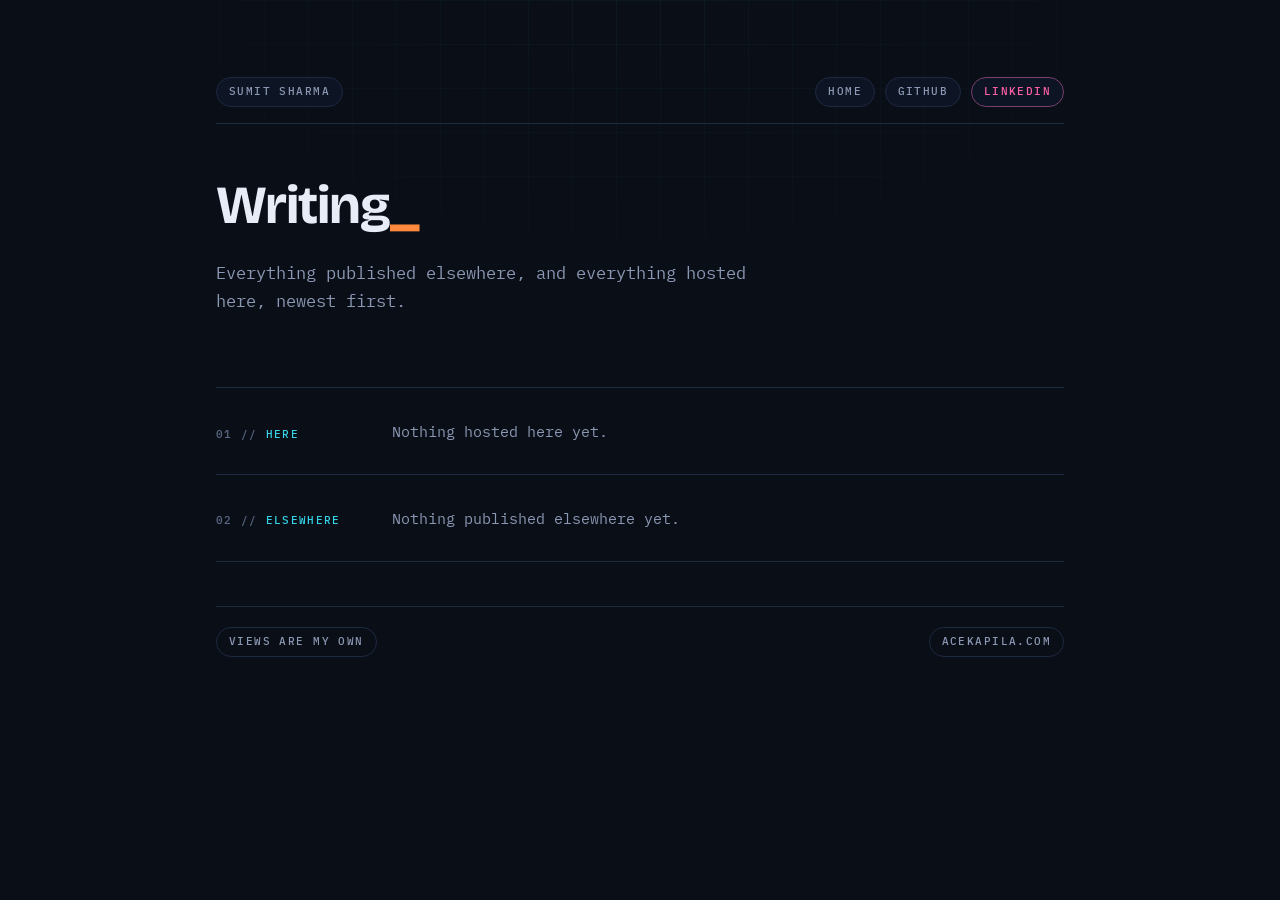
==== writing/index.html @ 56449614 "Shorten colophon line to 'Views are my own'" ====
<!DOCTYPE html>
<html lang="en">
<head>
<meta charset="utf-8">
<meta name="viewport" content="width=device-width, initial-scale=1">
<title>Writing — Sumit Sharma</title>
<meta name="description" content="Writing by Sumit Sharma — published elsewhere and hosted here.">
<meta name="author" content="Sumit Sharma">
<link rel="canonical" href="https://acekapila.com/writing/index.html">
<link rel="icon" href="/favicon.ico" sizes="any">
<meta property="og:type" content="website">
<meta property="og:title" content="Writing — Sumit Sharma">
<meta property="og:description" content="Writing by Sumit Sharma — published elsewhere and hosted here.">
<meta property="og:url" content="https://acekapila.com/writing/index.html">
<link rel="preconnect" href="https://fonts.googleapis.com">
<link rel="preconnect" href="https://fonts.gstatic.com" crossorigin>
<link href="https://fonts.googleapis.com/css2?family=Bricolage+Grotesque:opsz,wght@12..96,400;12..96,600;12..96,700&family=IBM+Plex+Mono:wght@400;500;600&display=swap" rel="stylesheet">
<meta name="color-scheme" content="dark">
<link rel="stylesheet" href="../assets/style.css">
</head>
<body>
<main class="wrap">

  <header class="masthead">
    <p class="tag">Sumit Sharma</p>
    <nav>
      <a class="tag" href="../index.html">Home</a>
      <a class="tag" href="https://github.com/acekapila">GitHub</a>
      <a class="tag tag--accent" href="https://www.linkedin.com/in/acekapila/">LinkedIn</a>
    </nav>
  </header>

  <h1 class="statement rise">Writing</h1>
  <p class="standfirst rise">Everything published elsewhere, and everything hosted here, newest first.</p>

  <div class="entries">

    <section class="entry rise">
      <p class="entry__ref">Here</p>
      <div>
        <p class="links__note">Nothing hosted here yet.</p>
        <!--
        <ul class="links">
          <li>
            <a href="/writing/your-slug/">
              <span class="links__name">Title of the piece</span>
              <span class="links__meta">Mon YYYY</span>
            </a>
          </li>
        </ul>
        -->
      </div>
    </section>

    <section class="entry rise">
      <p class="entry__ref">Elsewhere</p>
      <div>
        <p class="links__note">Nothing published elsewhere yet.</p>
        <!--
        <ul class="links">
          <li>
            <a href="https://example.com/the-piece">
              <span class="links__name">Title of the piece</span>
              <span class="links__meta">Venue · Mon YYYY</span>
            </a>
          </li>
        </ul>
        -->
      </div>
    </section>

  </div>

  <footer class="colophon">
    <p class="tag">Views are my own</p>
    <p class="tag">acekapila.com</p>
  </footer>

</main>
</body>
</html>
---- assets/style.css ----
/* acekapila.com — techno */

:root{
  --bg:#0a0e17;
  --panel:#0d1424;
  --panel-hi:#111a2e;
  --border:#1e2a42;
  --ink:#e7ecf7;
  --ink-soft:#8b98b3;
  --accent:#35d4e8;     /* cyan — links, refs, eyebrow */
  --accent-2:#ff5fa8;   /* magenta — strong emphasis */
  --accent-3:#ff8a3d;   /* orange — underline / cursor */
  --mute:#5c6a86;
  --measure:36rem;
  --mono:"IBM Plex Mono",ui-monospace,"SFMono-Regular",Menlo,Consolas,monospace;
  --grot:"Bricolage Grotesque",system-ui,sans-serif;
}

*,*::before,*::after{box-sizing:border-box;}
html{-webkit-text-size-adjust:100%;}

body{
  margin:0;
  background:var(--bg);
  color:var(--ink-soft);
  font-family:var(--mono);
  font-size:clamp(1rem,0.95rem + 0.28vw,1.0625rem);
  line-height:1.65;
  -webkit-font-smoothing:antialiased;
}

/* faint circuit grid */
body::before{
  content:"";
  position:fixed;
  inset:0;
  pointer-events:none;
  z-index:0;
  background-image:
    linear-gradient(rgba(53,212,232,.05) 1px,transparent 1px),
    linear-gradient(90deg,rgba(53,212,232,.05) 1px,transparent 1px);
  background-size:2.75rem 2.75rem;
  mask-image:radial-gradient(ellipse 70% 55% at 50% 0%,#000 0%,transparent 75%);
}

.wrap{
  position:relative;
  z-index:1;
  max-width:60rem;
  margin:0 auto;
  padding:clamp(2.25rem,6vw,5rem) clamp(1.25rem,5vw,3.5rem) 4rem;
}

/* ---------- masthead ---------- */

.masthead{
  display:flex;
  flex-wrap:wrap;
  gap:.6rem 1rem;
  align-items:baseline;
  justify-content:space-between;
  padding-bottom:1rem;
  border-bottom:1px solid var(--border);
}

.masthead a{text-decoration:none;}

.tag{
  display:inline-block;
  font-family:var(--mono);
  font-size:.68rem;
  font-weight:500;
  letter-spacing:.13em;
  text-transform:uppercase;
  color:var(--ink-soft);
  border:1px solid var(--border);
  background:var(--panel);
  border-radius:99px;
  padding:.32rem .75rem;
  margin:0;
  transition:border-color .15s ease,color .15s ease;
}

.tag--accent{color:var(--accent-2);border-color:color-mix(in srgb,var(--accent-2) 40%,var(--border));}

.masthead a.tag:hover,.masthead a.tag:focus-visible{
  color:var(--accent);
  border-color:var(--accent);
}
.masthead a.tag:focus-visible{outline:2px solid var(--accent);outline-offset:2px;}

.masthead nav{display:flex;flex-wrap:wrap;gap:.6rem;}

/* ---------- statement ---------- */

.statement{
  font-family:var(--grot);
  font-weight:700;
  font-size:clamp(1.85rem,1.1rem + 3.4vw,3.35rem);
  line-height:1.1;
  letter-spacing:-.02em;
  color:var(--ink);
  margin:clamp(2rem,5vw,3.25rem) 0 0;
  max-width:22ch;
  text-wrap:balance;
}

.statement::after{
  content:"_";
  color:var(--accent-3);
  animation:blink 1.1s step-end infinite;
}

@keyframes blink{50%{opacity:0;}}

.standfirst{
  margin:1.5rem 0 0;
  max-width:var(--measure);
  font-size:1em;
  color:var(--ink-soft);
}

/* ---------- entries ---------- */

.entries{
  margin:clamp(2.75rem,7vw,4.5rem) 0 0;
  border-top:1px solid var(--border);
  counter-reset:entry;
}

.entry{
  counter-increment:entry;
  display:grid;
  grid-template-columns:9rem minmax(0,1fr);
  gap:0 2rem;
  padding:1.85rem 0;
  border-bottom:1px solid var(--border);
}

.entry__ref{
  font-family:var(--mono);
  font-size:.68rem;
  font-weight:500;
  letter-spacing:.12em;
  text-transform:uppercase;
  color:var(--accent);
  padding-top:.5rem;
  margin:0;
}

.entry__ref::before{
  content:"0" counter(entry) " // ";
  color:var(--mute);
}

.entry__ref span{display:block;color:var(--accent-3);margin-top:.35rem;}

.entry__body{margin:0;max-width:var(--measure);}
.entry__body + .entry__body{margin-top:.9rem;}

.entry__body strong{
  font-weight:600;
  color:var(--accent-2);
  border-bottom:1.5px solid var(--accent-3);
  padding-bottom:.05em;
}

.entry h2{
  font-family:var(--grot);
  font-weight:700;
  font-size:1.15rem;
  letter-spacing:-.01em;
  color:var(--ink);
  margin:0 0 .6rem;
}

/* ---------- link lists ---------- */

.links{list-style:none;margin:0;padding:0;max-width:var(--measure);}
.links li + li{margin-top:.6rem;}

.links a{
  display:flex;
  align-items:baseline;
  gap:.85rem;
  padding:.7rem .9rem;
  color:var(--ink);
  text-decoration:none;
  background:var(--panel);
  border:1px solid var(--border);
  border-radius:8px;
  transition:border-color .15s ease,background .15s ease;
}

.links a:hover,.links a:focus-visible{
  border-color:var(--accent);
  background:var(--panel-hi);
}

.links a:focus-visible{outline:2px solid var(--accent);outline-offset:2px;}

.links__name{
  font-family:var(--grot);
  font-weight:600;
  font-size:1rem;
  letter-spacing:-.005em;
}

.links__meta{
  font-family:var(--mono);
  font-size:.68rem;
  letter-spacing:.08em;
  text-transform:uppercase;
  color:var(--mute);
  margin-left:auto;
  white-space:nowrap;
}

.links__note{
  margin:.1rem 0 0;
  font-size:.95rem;
  color:var(--ink-soft);
  max-width:var(--measure);
}

/* ---------- article ---------- */

.article{max-width:var(--measure);margin:clamp(2rem,5vw,3.25rem) 0 0;}

.article h1{
  font-family:var(--grot);
  font-weight:700;
  font-size:clamp(1.6rem,1.15rem + 2vw,2.5rem);
  line-height:1.14;
  letter-spacing:-.02em;
  color:var(--ink);
  margin:.6rem 0 0;
  text-wrap:balance;
}

.article h2{
  font-family:var(--grot);
  font-weight:700;
  font-size:1.25rem;
  letter-spacing:-.01em;
  color:var(--ink);
  margin:2.4rem 0 .6rem;
}

.article p{margin:0 0 1.15rem;}
.article ul,.article ol{margin:0 0 1.15rem;padding-left:1.15rem;}
.article li{margin-bottom:.4rem;}

.article a{
  color:var(--accent);
  text-decoration:underline;
  text-underline-offset:.18em;
  text-decoration-thickness:1.5px;
  text-decoration-color:var(--accent-3);
}
.article a:hover,.article a:focus-visible{color:var(--ink);}

.article table{border-collapse:collapse;width:100%;margin:0 0 1.5rem;font-size:.92rem;}
.article th,.article td{text-align:left;padding:.55rem .75rem .55rem 0;border-bottom:1px solid var(--border);vertical-align:top;}
.article th{
  font-family:var(--mono);
  font-size:.68rem;
  font-weight:500;
  letter-spacing:.1em;
  text-transform:uppercase;
  color:var(--accent);
}

.article blockquote{
  margin:0 0 1.15rem;
  padding:.9rem 1.1rem;
  background:var(--panel);
  border-left:2px solid var(--accent-3);
  color:var(--ink-soft);
  border-radius:0 8px 8px 0;
}

/* ---------- colophon ---------- */

.colophon{
  margin-top:2.75rem;
  padding-top:1.25rem;
  border-top:1px solid var(--border);
  display:flex;
  flex-wrap:wrap;
  gap:.4rem 1.5rem;
  justify-content:space-between;
}

.colophon .tag{background:transparent;}

/* ---------- load sequence ---------- */

.rise{opacity:0;transform:translateY(9px);animation:rise .62s cubic-bezier(.22,.7,.3,1) forwards;}
.rise:nth-child(1){animation-delay:.04s;}
.rise:nth-child(2){animation-delay:.1s;}
.rise:nth-child(3){animation-delay:.16s;}
.rise:nth-child(4){animation-delay:.22s;}
.rise:nth-child(5){animation-delay:.28s;}
.rise:nth-child(6){animation-delay:.34s;}

@keyframes rise{to{opacity:1;transform:none;}}

@media (prefers-reduced-motion:reduce){
  .rise{animation:none;opacity:1;transform:none;}
  .statement::after{animation:none;}
}

/* ---------- narrow ---------- */

@media (max-width:34rem){
  .entry{grid-template-columns:1fr;gap:.6rem;}
  .entry__ref{padding-top:0;}
  .entry__ref span{display:inline;margin:0 0 0 .6rem;}
  .links a{flex-wrap:wrap;gap:.15rem .85rem;}
  .links__meta{margin-left:0;}
  body::before{display:none;}
}

/* ---------- repository list ---------- */

.repos{list-style:none;margin:0;padding:0;max-width:var(--measure);}
.repos li{padding:0;margin:0 0 .6rem;}
.repos li:last-child{margin-bottom:0;}

.repos a{
  display:block;
  padding:.9rem 1rem;
  color:var(--ink);
  text-decoration:none;
  background:var(--panel);
  border:1px solid var(--border);
  border-radius:8px;
  transition:border-color .15s ease,background .15s ease;
}

.repos a:hover,.repos a:focus-visible{
  border-color:var(--accent);
  background:var(--panel-hi);
}

.repos a:focus-visible{outline:2px solid var(--accent);outline-offset:2px;}

.repo__name{
  font-family:var(--mono);
  font-size:.92rem;
  font-weight:600;
  letter-spacing:-.005em;
  color:var(--ink);
}

.repo__desc{
  margin:.3rem 0 0;
  font-size:.92rem;
  line-height:1.5;
  color:var(--ink-soft);
}

.repo__meta{
  margin:.5rem 0 0;
  display:flex;
  flex-wrap:wrap;
  gap:.35rem .9rem;
  font-family:var(--mono);
  font-size:.66rem;
  letter-spacing:.1em;
  text-transform:uppercase;
  color:var(--mute);
}

.repo__lang::before{
  content:"";
  display:inline-block;
  width:.45rem;height:.45rem;
  margin-right:.4rem;
  border-radius:50%;
  background:var(--accent);
  box-shadow:0 0 6px var(--accent);
  vertical-align:.02rem;
}

.repos--loading{color:var(--mute);font-size:.95rem;margin:0;}
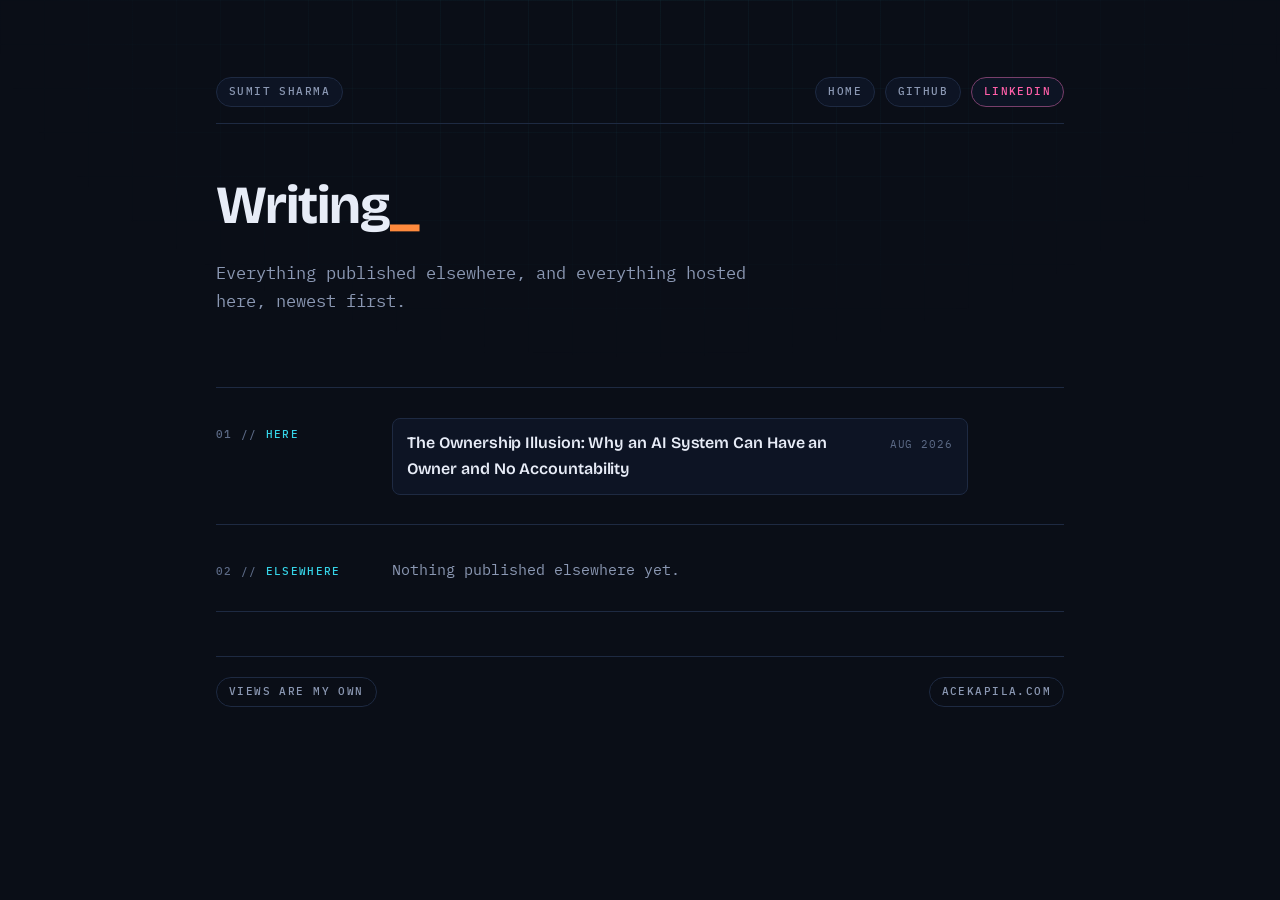
==== commit 8d4375fb: "Publish 'The Ownership Illusion' article" ====
--- a/writing/index.html
+++ b/writing/index.html
@@ -38,17 +38,14 @@
     <section class="entry rise">
       <p class="entry__ref">Here</p>
       <div>
-        <p class="links__note">Nothing hosted here yet.</p>
-        <!--
         <ul class="links">
           <li>
-            <a href="/writing/your-slug/">
-              <span class="links__name">Title of the piece</span>
-              <span class="links__meta">Mon YYYY</span>
+            <a href="/writing/the-ownership-illusion/">
+              <span class="links__name">The Ownership Illusion: Why an AI System Can Have an Owner and No Accountability</span>
+              <span class="links__meta">Aug 2026</span>
             </a>
           </li>
         </ul>
-        -->
       </div>
     </section>
 
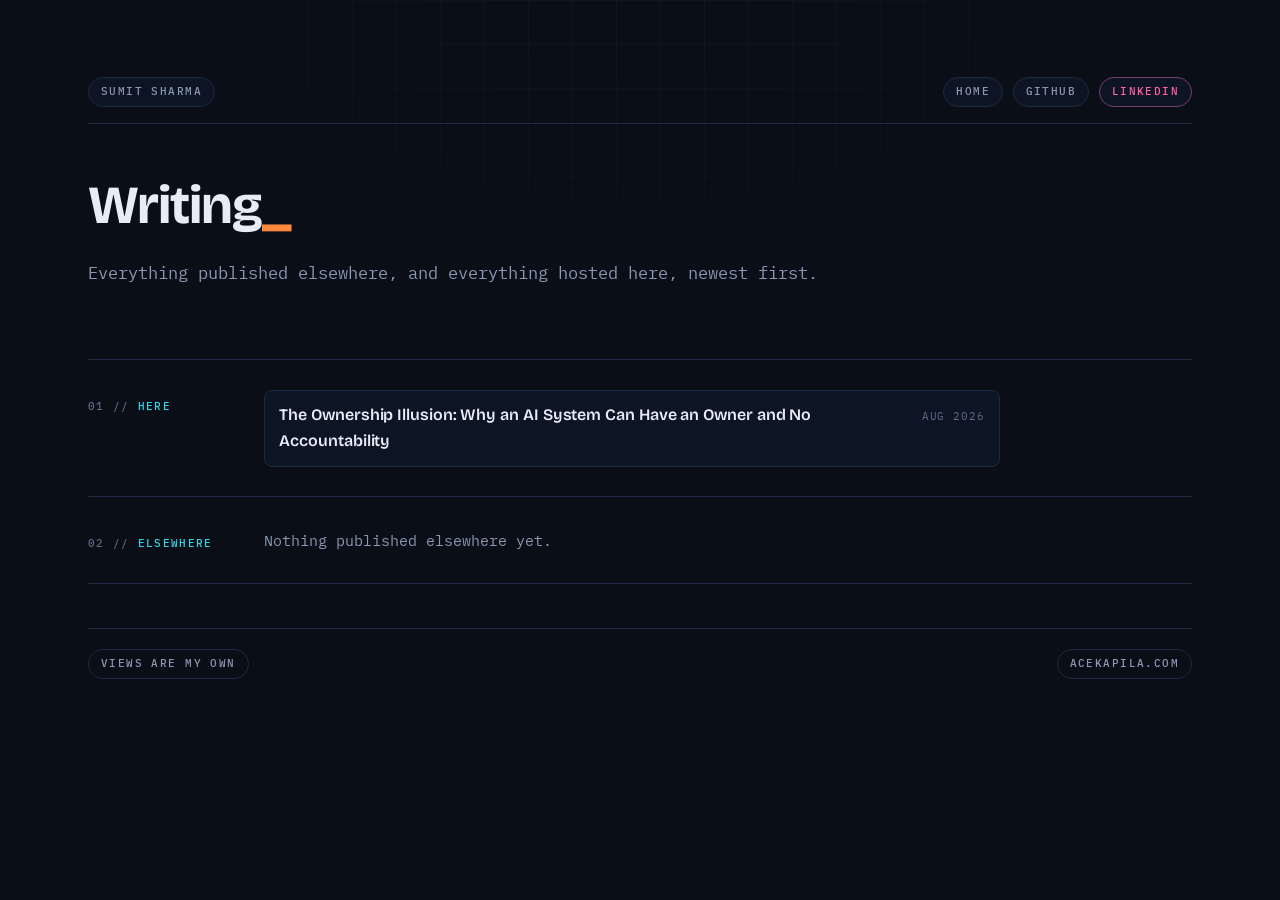
==== commit 55726bc8: "Add Cloudflare Web Analytics beacon to all pages" ====
--- a/writing/index.html
+++ b/writing/index.html
@@ -17,6 +17,7 @@
 <link href="https://fonts.googleapis.com/css2?family=Bricolage+Grotesque:opsz,wght@12..96,400;12..96,600;12..96,700&family=IBM+Plex+Mono:wght@400;500;600&display=swap" rel="stylesheet">
 <meta name="color-scheme" content="dark">
 <link rel="stylesheet" href="../assets/style.css">
+<!-- Cloudflare Web Analytics --><script type='module' src='https://static.cloudflareinsights.com/beacon.min.js' data-cf-beacon='{"token": "5756725cdbbf4eb5a222c07a6df9ddc5"}'></script><!-- End Cloudflare Web Analytics -->
 </head>
 <body>
 <main class="wrap">
--- a/assets/style.css
+++ b/assets/style.css
@@ -11,7 +11,7 @@
   --accent-2:#ff5fa8;   /* magenta — strong emphasis */
   --accent-3:#ff8a3d;   /* orange — underline / cursor */
   --mute:#5c6a86;
-  --measure:36rem;
+  --measure:46rem;
   --mono:"IBM Plex Mono",ui-monospace,"SFMono-Regular",Menlo,Consolas,monospace;
   --grot:"Bricolage Grotesque",system-ui,sans-serif;
 }
@@ -46,7 +46,7 @@
 .wrap{
   position:relative;
   z-index:1;
-  max-width:60rem;
+  max-width:76rem;
   margin:0 auto;
   padding:clamp(2.25rem,6vw,5rem) clamp(1.25rem,5vw,3.5rem) 4rem;
 }
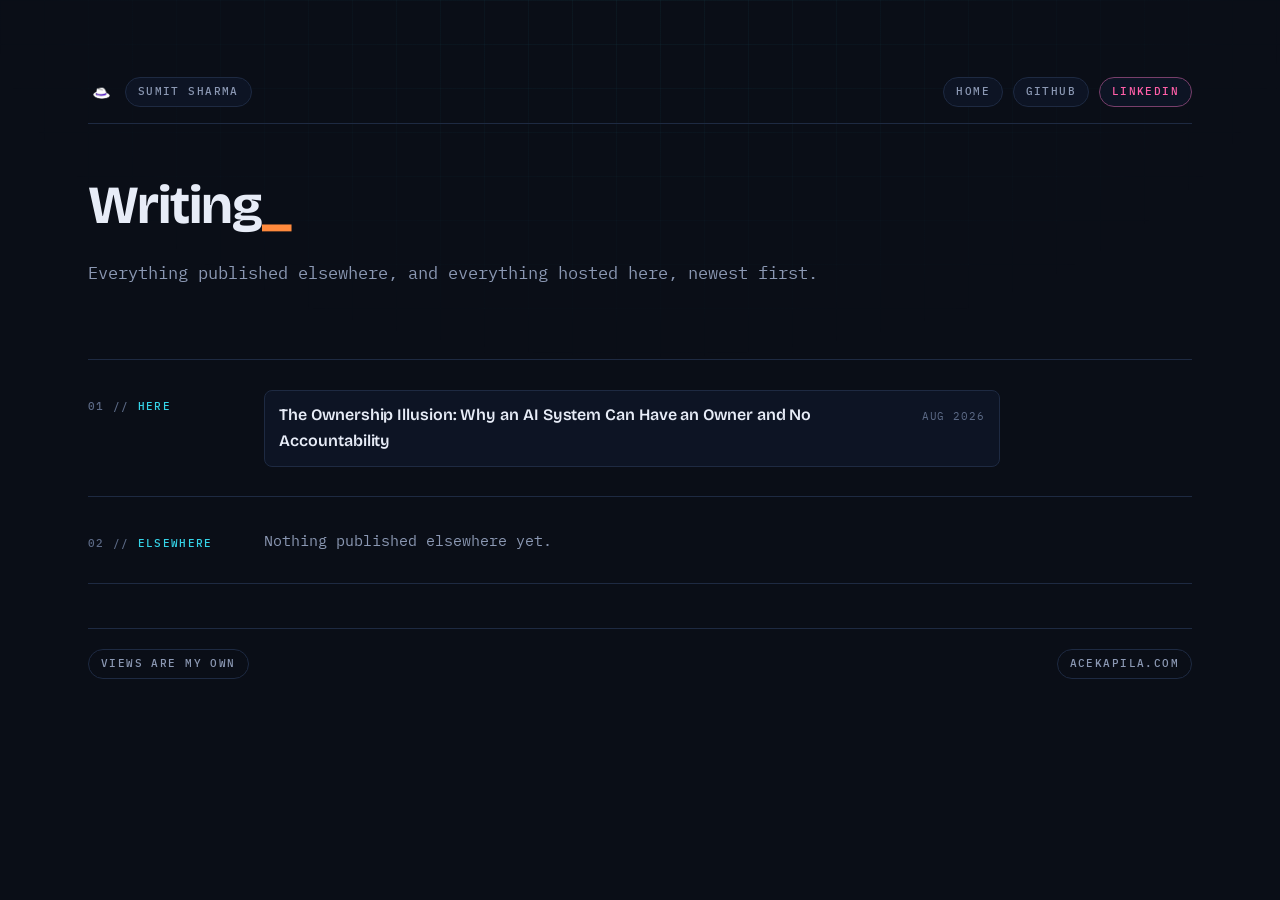
==== commit 2a6a8136: "Add hat logo to masthead on all pages" ====
--- a/writing/index.html
+++ b/writing/index.html
@@ -23,7 +23,10 @@
 <main class="wrap">
 
   <header class="masthead">
-    <p class="tag">Sumit Sharma</p>
+    <div class="brand">
+      <img class="logo" src="../assets/images/logo.png" alt="">
+      <p class="tag">Sumit Sharma</p>
+    </div>
     <nav>
       <a class="tag" href="../index.html">Home</a>
       <a class="tag" href="https://github.com/acekapila">GitHub</a>
--- a/assets/style.css
+++ b/assets/style.css
@@ -57,11 +57,15 @@
   display:flex;
   flex-wrap:wrap;
   gap:.6rem 1rem;
-  align-items:baseline;
+  align-items:center;
   justify-content:space-between;
   padding-bottom:1rem;
   border-bottom:1px solid var(--border);
 }
+
+.brand{display:flex;align-items:center;gap:.55rem;}
+
+.logo{width:1.75rem;height:1.75rem;flex:none;}
 
 .masthead a{text-decoration:none;}
 
@@ -236,6 +240,13 @@
   color:var(--ink);
   margin:.6rem 0 0;
   text-wrap:balance;
+}
+
+.article img{
+  max-width:100%;
+  height:auto;
+  display:block;
+  margin:1.75rem 0;
 }
 
 .article h2{
@@ -296,7 +307,7 @@
 
 /* ---------- load sequence ---------- */
 
-.rise{opacity:0;transform:translateY(9px);animation:rise .62s cubic-bezier(.22,.7,.3,1) forwards;}
+.rise{opacity:0;animation:rise .62s cubic-bezier(.22,.7,.3,1) forwards;}
 .rise:nth-child(1){animation-delay:.04s;}
 .rise:nth-child(2){animation-delay:.1s;}
 .rise:nth-child(3){animation-delay:.16s;}
@@ -304,10 +315,10 @@
 .rise:nth-child(5){animation-delay:.28s;}
 .rise:nth-child(6){animation-delay:.34s;}
 
-@keyframes rise{to{opacity:1;transform:none;}}
+@keyframes rise{to{opacity:1;}}
 
 @media (prefers-reduced-motion:reduce){
-  .rise{animation:none;opacity:1;transform:none;}
+  .rise{animation:none;opacity:1;}
   .statement::after{animation:none;}
 }
 
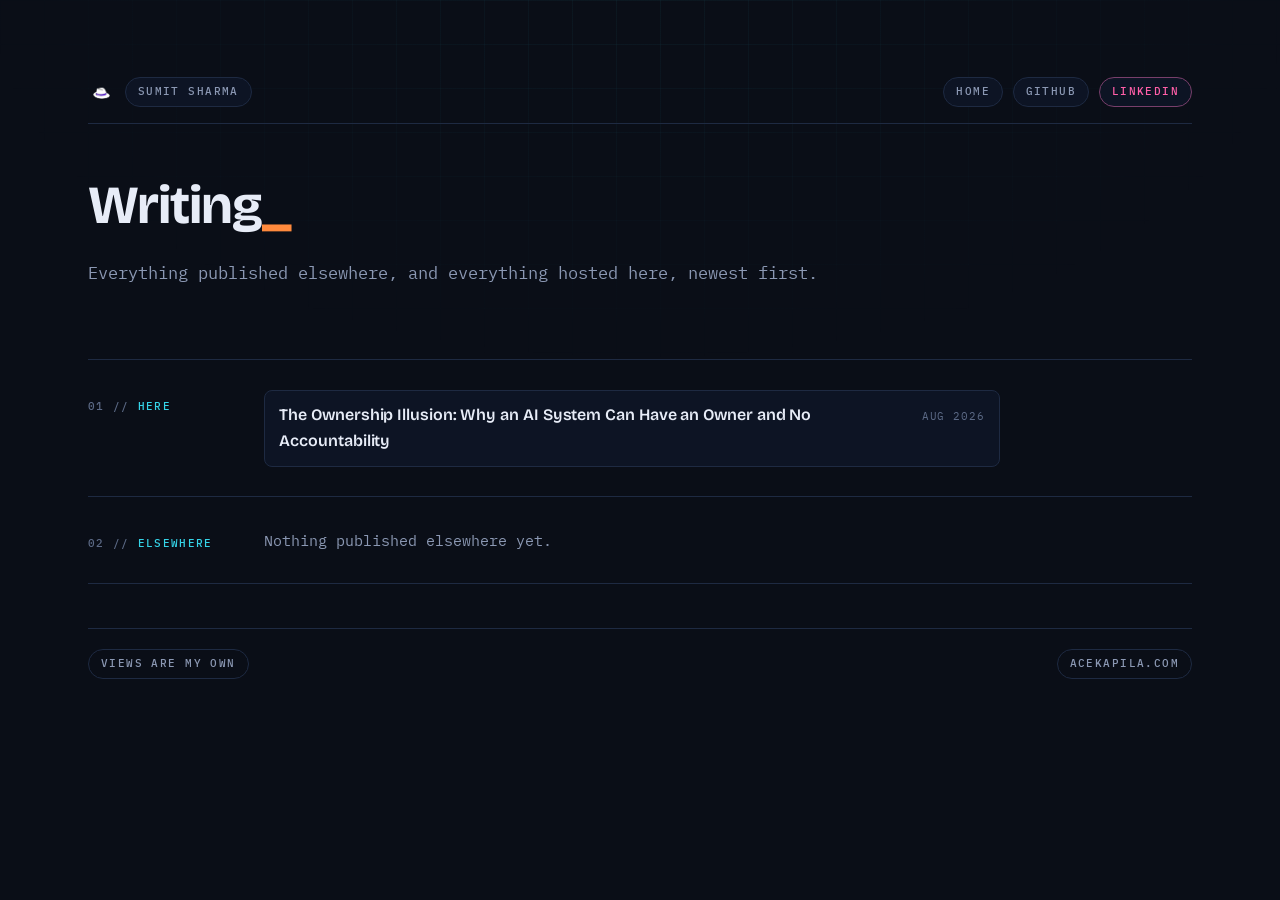
==== commit 9d4eb6a0: "Bust stylesheet cache so logo sizing takes effect immediately" ====
--- a/writing/index.html
+++ b/writing/index.html
@@ -16,7 +16,7 @@
 <link rel="preconnect" href="https://fonts.gstatic.com" crossorigin>
 <link href="https://fonts.googleapis.com/css2?family=Bricolage+Grotesque:opsz,wght@12..96,400;12..96,600;12..96,700&family=IBM+Plex+Mono:wght@400;500;600&display=swap" rel="stylesheet">
 <meta name="color-scheme" content="dark">
-<link rel="stylesheet" href="../assets/style.css">
+<link rel="stylesheet" href="../assets/style.css?v=2">
 <!-- Cloudflare Web Analytics --><script type='module' src='https://static.cloudflareinsights.com/beacon.min.js' data-cf-beacon='{"token": "5756725cdbbf4eb5a222c07a6df9ddc5"}'></script><!-- End Cloudflare Web Analytics -->
 </head>
 <body>
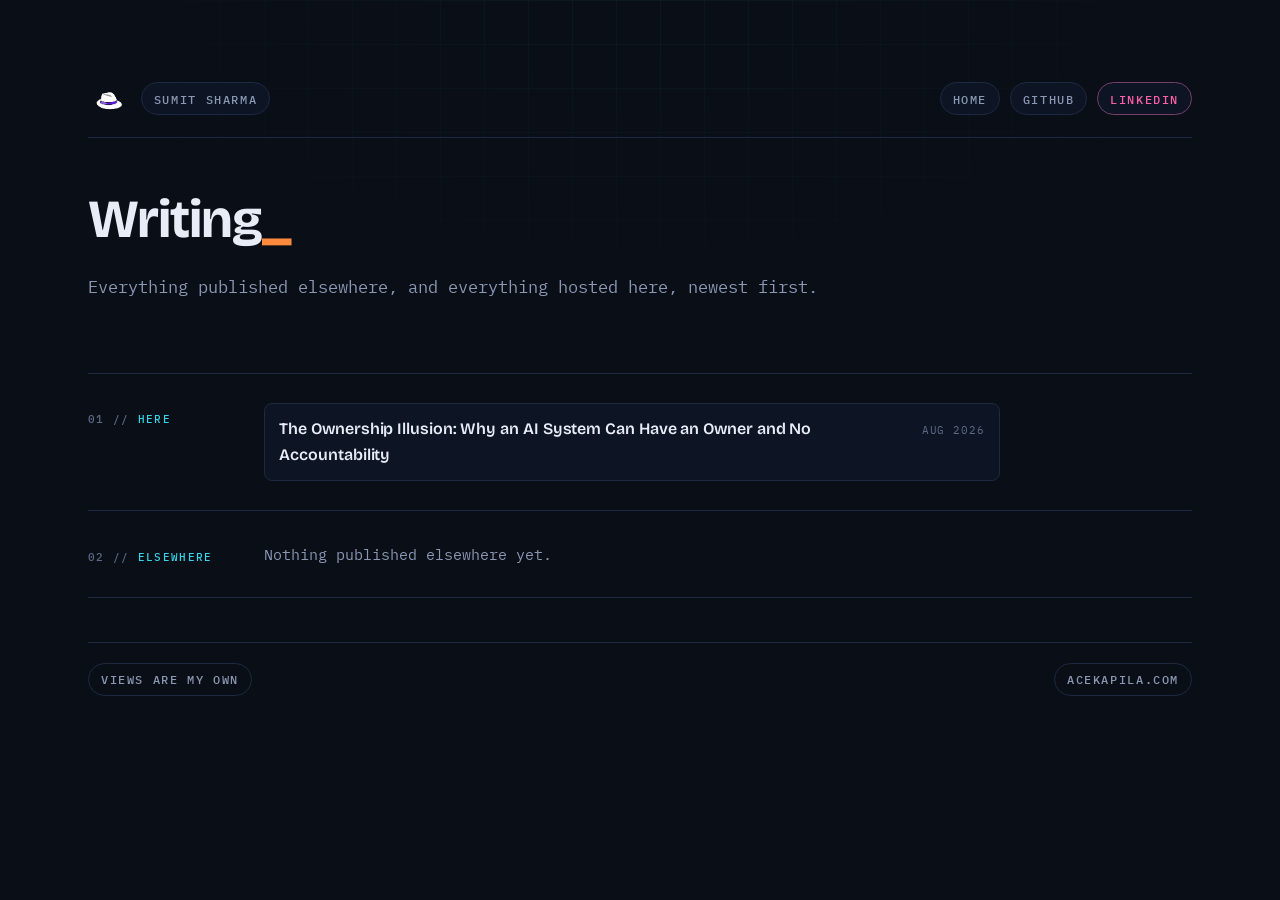
==== commit 0b5c0619: "Use logo.png as favicon, enlarge masthead logo and tag text" ====
--- a/writing/index.html
+++ b/writing/index.html
@@ -7,7 +7,7 @@
 <meta name="description" content="Writing by Sumit Sharma — published elsewhere and hosted here.">
 <meta name="author" content="Sumit Sharma">
 <link rel="canonical" href="https://acekapila.com/writing/index.html">
-<link rel="icon" href="/favicon.ico" sizes="any">
+<link rel="icon" href="/assets/images/logo.png" type="image/png">
 <meta property="og:type" content="website">
 <meta property="og:title" content="Writing — Sumit Sharma">
 <meta property="og:description" content="Writing by Sumit Sharma — published elsewhere and hosted here.">
--- a/assets/style.css
+++ b/assets/style.css
@@ -65,14 +65,14 @@
 
 .brand{display:flex;align-items:center;gap:.55rem;}
 
-.logo{width:1.75rem;height:1.75rem;flex:none;}
+.logo{width:2.75rem;height:2.75rem;flex:none;}
 
 .masthead a{text-decoration:none;}
 
 .tag{
   display:inline-block;
   font-family:var(--mono);
-  font-size:.68rem;
+  font-size:.78rem;
   font-weight:500;
   letter-spacing:.13em;
   text-transform:uppercase;
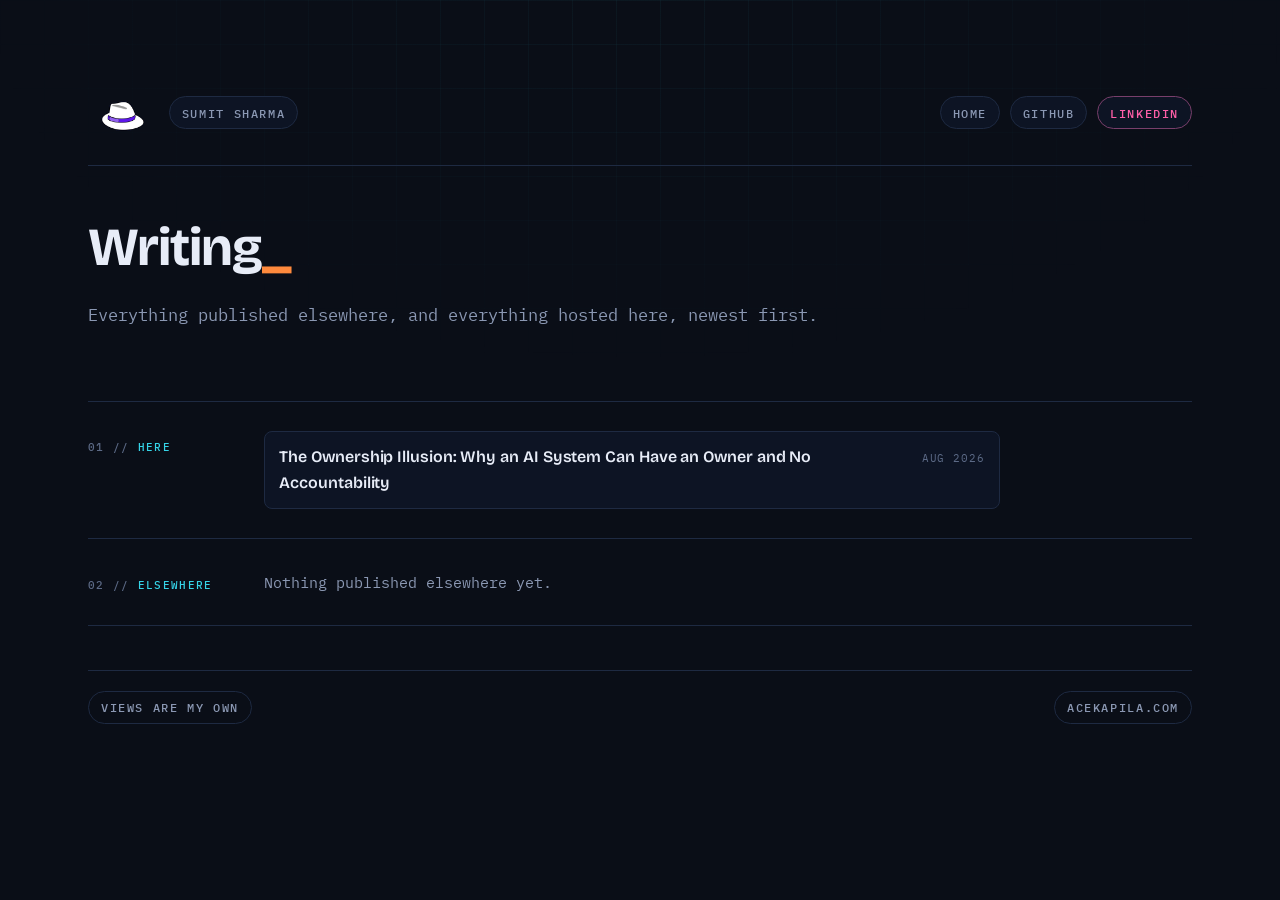
==== commit 6a66c260: "Enlarge masthead logo further" ====
--- a/writing/index.html
+++ b/writing/index.html
@@ -16,7 +16,7 @@
 <link rel="preconnect" href="https://fonts.gstatic.com" crossorigin>
 <link href="https://fonts.googleapis.com/css2?family=Bricolage+Grotesque:opsz,wght@12..96,400;12..96,600;12..96,700&family=IBM+Plex+Mono:wght@400;500;600&display=swap" rel="stylesheet">
 <meta name="color-scheme" content="dark">
-<link rel="stylesheet" href="../assets/style.css?v=2">
+<link rel="stylesheet" href="../assets/style.css?v=3">
 <!-- Cloudflare Web Analytics --><script type='module' src='https://static.cloudflareinsights.com/beacon.min.js' data-cf-beacon='{"token": "5756725cdbbf4eb5a222c07a6df9ddc5"}'></script><!-- End Cloudflare Web Analytics -->
 </head>
 <body>
--- a/assets/style.css
+++ b/assets/style.css
@@ -65,7 +65,7 @@
 
 .brand{display:flex;align-items:center;gap:.55rem;}
 
-.logo{width:2.75rem;height:2.75rem;flex:none;}
+.logo{width:4.5rem;height:4.5rem;flex:none;}
 
 .masthead a{text-decoration:none;}
 
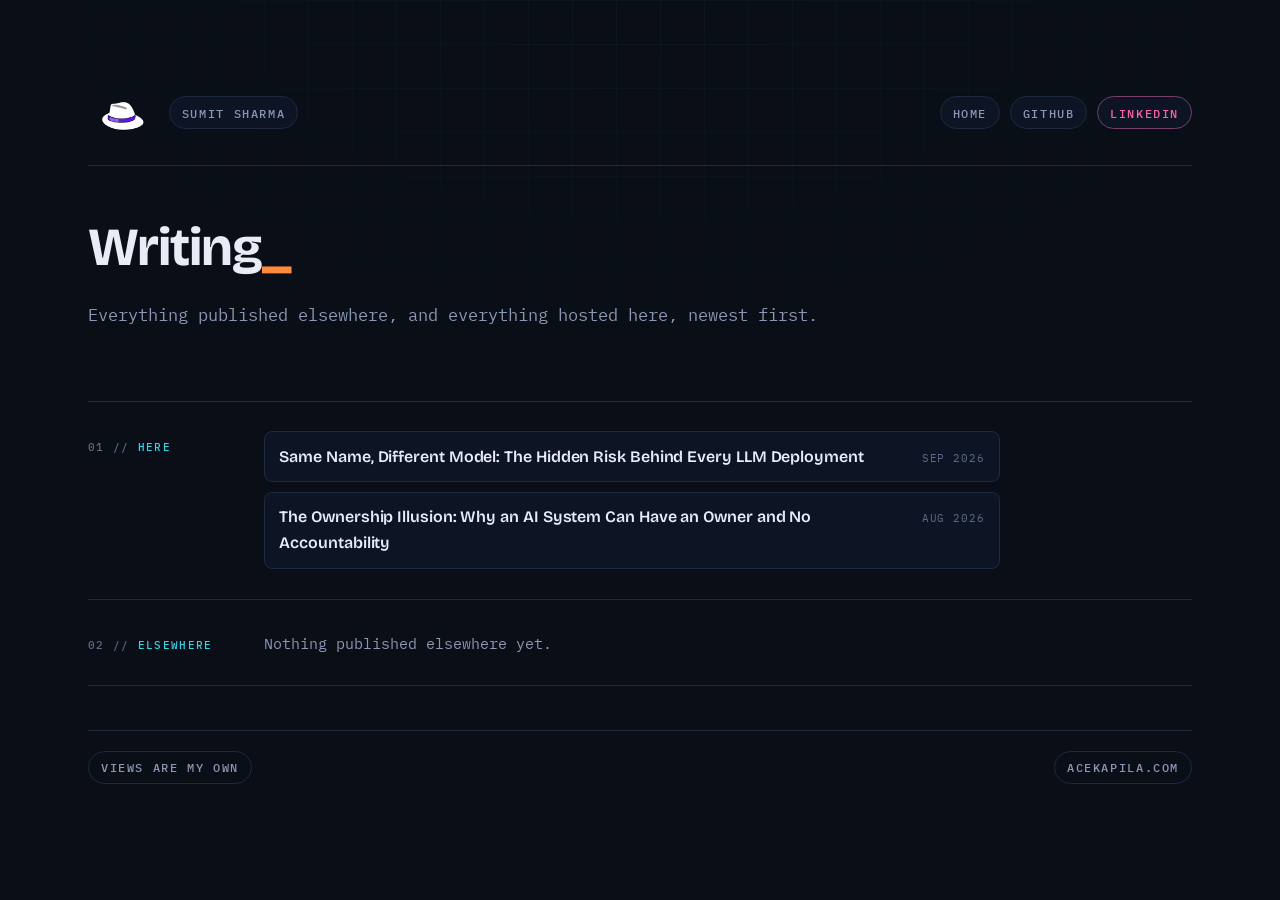
==== commit ec792bac: "Publish 'Same Name, Different Model' article with TL;DR, callout, and citations Co-Authored-By: Clau" ====
--- a/writing/index.html
+++ b/writing/index.html
@@ -16,7 +16,7 @@
 <link rel="preconnect" href="https://fonts.gstatic.com" crossorigin>
 <link href="https://fonts.googleapis.com/css2?family=Bricolage+Grotesque:opsz,wght@12..96,400;12..96,600;12..96,700&family=IBM+Plex+Mono:wght@400;500;600&display=swap" rel="stylesheet">
 <meta name="color-scheme" content="dark">
-<link rel="stylesheet" href="../assets/style.css?v=3">
+<link rel="stylesheet" href="../assets/style.css?v=4">
 <!-- Cloudflare Web Analytics --><script type='module' src='https://static.cloudflareinsights.com/beacon.min.js' data-cf-beacon='{"token": "5756725cdbbf4eb5a222c07a6df9ddc5"}'></script><!-- End Cloudflare Web Analytics -->
 </head>
 <body>
@@ -43,6 +43,12 @@
       <p class="entry__ref">Here</p>
       <div>
         <ul class="links">
+          <li>
+            <a href="/writing/model-drift-hidden-risk/">
+              <span class="links__name">Same Name, Different Model: The Hidden Risk Behind Every LLM Deployment</span>
+              <span class="links__meta">Sep 2026</span>
+            </a>
+          </li>
           <li>
             <a href="/writing/the-ownership-illusion/">
               <span class="links__name">The Ownership Illusion: Why an AI System Can Have an Owner and No Accountability</span>
--- a/assets/style.css
+++ b/assets/style.css
@@ -291,6 +291,60 @@
   border-radius:0 8px 8px 0;
 }
 
+/* ---------- tldr ---------- */
+
+.tldr{
+  margin:1.75rem 0 2.25rem;
+  padding:1.25rem 1.5rem 1.4rem;
+  background:var(--panel);
+  border:1px solid var(--border);
+  border-radius:8px;
+}
+
+.tldr__label{
+  font-family:var(--mono);
+  font-size:.68rem;
+  font-weight:600;
+  letter-spacing:.13em;
+  text-transform:uppercase;
+  color:var(--accent);
+  margin:0 0 .8rem;
+}
+
+.tldr ul{margin:0;padding-left:1.15rem;}
+.tldr li{margin-bottom:.6rem;}
+.tldr li:last-child{margin-bottom:0;}
+
+/* ---------- callout ---------- */
+
+.callout{
+  display:flex;
+  gap:.85rem;
+  align-items:flex-start;
+  margin:0 0 1.15rem;
+  padding:1rem 1.15rem;
+  background:var(--panel);
+  border:1px solid var(--border);
+  border-left:3px solid var(--accent-3);
+  border-radius:0 8px 8px 0;
+}
+
+.callout__icon{flex:none;font-size:1.15rem;line-height:1.6;}
+.callout p{margin:0;color:var(--ink-soft);}
+
+/* ---------- citations ---------- */
+
+.article sup{font-size:.7em;}
+.article sup a{color:var(--accent);text-decoration:none;}
+.article sup a:hover,.article sup a:focus-visible{text-decoration:underline;}
+
+.references{
+  padding-left:1.25rem;
+  font-size:.92rem;
+  color:var(--ink-soft);
+}
+.references li{margin-bottom:.6rem;}
+
 /* ---------- colophon ---------- */
 
 .colophon{
